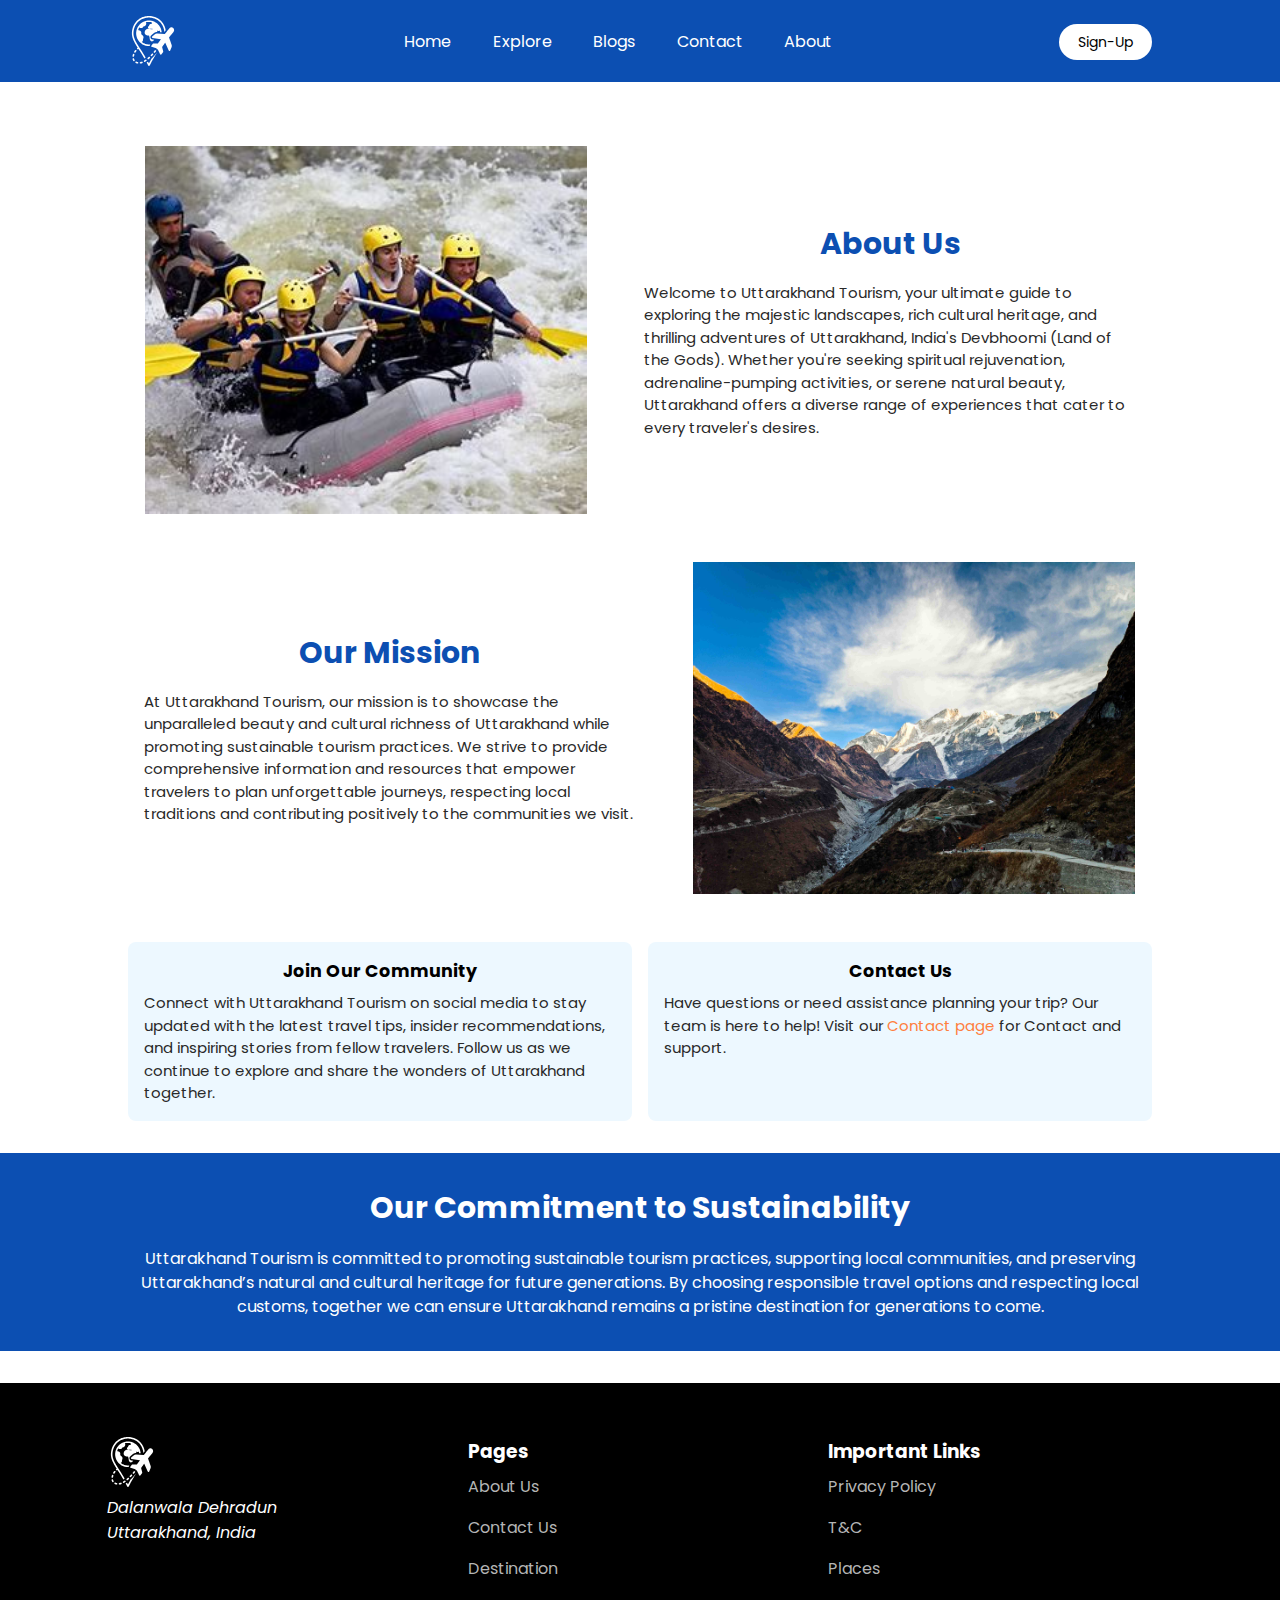
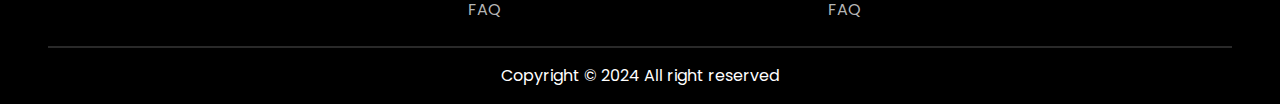
==== about.html @ 544b902e "fix small bugs" ====
<!DOCTYPE html>
<html lang="en">

<head>
  <meta charset="UTF-8">
  <meta name="viewport" content="width=device-width, initial-scale=1.0">
  <meta name="description" content="Explore Uttarakhand With Us">
  <meta name="keywords" content="Tourism,Uttarakhand,Nature,web-appication">
  <!-- open graph data -->
  <meta property="og:site_name" content="Uttarakhand Tourism">
  <meta property="og:title" content="Explore Uttarakhand With Us">
  <meta property="og:url" content="url">
  <meta property="og:image" content="Image Url">
  <title>Blog</title>

  <!-- link goggle font -->
  <link rel="preconnect" href="https://fonts.googleapis.com">
  <link rel="preconnect" href="https://fonts.gstatic.com" crossorigin>
  <link
    href="https://fonts.googleapis.com/css2?family=Dancing+Script:wght@400..700&family=Poppins:ital,wght@0,400;0,500;0,600;0,700;1,400;1,700&family=Roboto:ital,wght@0,400;0,500;0,700;1,400&display=swap"
    rel="stylesheet">
  <link rel="stylesheet" href="https://cdnjs.cloudflare.com/ajax/libs/font-awesome/6.5.2/css/all.min.css"
    integrity="sha512-SnH5WK+bZxgPHs44uWIX+LLJAJ9/2PkPKZ5QiAj6Ta86w+fsb2TkcmfRyVX3pBnMFcV7oQPJkl9QevSCWr3W6A=="
    crossorigin="anonymous" referrerpolicy="no-referrer" />

  <link rel="stylesheet" href="./stylesheets/blogstyle.css">
  <!-- font-awesome cdn  -->

</head>

<body>
  <section class="header-section">
    <div class="menuopen-btn" id="menu-open-btn">
      <span>
        <i class="fa-solid fa-bars fa-2xl"></i>
      </span>
    </div>
    <header id="header">
      <div class="close-btn" id="menu-close-btn">
        <span>
          <i class="fa-solid fa-xmark fa-2xl" style="color: #ffffff;"></i>
        </span>
      </div>


      <a href="./index.html" class="logo">
        <img src="./Assests/logo.svg" alt="logo">
      </a>

      <nav class="navigation">
        <ul>
          <li><a href="./index.html">Home</a> </li>
          <li class="district-container">
            <a>Explore</a>
            <div class="districts">
              <ul id="district-list">
              </ul>
            </div>
          </li>
          <li><a href="./blogs.html">Blogs</a> </li>
          <li><a href="./contact-us.html">Contact</a> </li>
          <li><a href="./about.html">About</a> </li>
        </ul>
      </nav>
      <div class="btn">
        <a href="./signin.html" class="btn-style">Sign-Up</a>
      </div>
    </header>

  </section>
  <main class="main-container">
    <div class="about-section sc-xl">
      <div class="about">
        <div class="left">
          <img src="./Assests/adventure.jpg" alt="blog image">
        </div>
        <div class="right">
          <h2 class="sub-heading">About Us</h2>
          <p>Welcome to Uttarakhand Tourism, your ultimate guide to exploring the majestic landscapes, rich
            cultural heritage, and thrilling adventures of Uttarakhand, India's Devbhoomi (Land of the
            Gods).
            Whether you're seeking spiritual rejuvenation, adrenaline-pumping activities, or serene natural
            beauty, Uttarakhand offers a diverse range of experiences that cater to every traveler's
            desires.
          </p>
        </div>
      </div>

      <div class="mission">
        <div class="right">
          <h2 class="sub-heading">Our Mission</h2>
          <p>At Uttarakhand Tourism, our mission is to showcase the unparalleled beauty and cultural
            richness
            of Uttarakhand while promoting sustainable tourism practices. We strive to provide
            comprehensive
            information and resources that empower travelers to plan unforgettable journeys, respecting
            local traditions and contributing positively to the communities we visit.</p>
        </div>
        <div class="left">
          <img src="./Assests/login.jpg" alt="blog image">
        </div>
      </div>

      <div class="cards">
        <div class="card">
          <h3>Join Our Community</h3>
          <p>Connect with Uttarakhand Tourism on social media to stay updated with the latest travel tips,
            insider recommendations, and inspiring stories from fellow travelers. Follow us as we continue
            to explore and share the wonders of Uttarakhand together.</p>
        </div>
        <div class="card">
          <h3>Contact Us</h3>
          <p>Have questions or need assistance planning your trip? Our team is here to help! Visit our <a
              href="./contact-us.html">Contact
              page</a> for Contact and support.
          </p>
        </div>
      </div>
    </div>
  </main>
  <div class="environment">
    <div class="env sc-xl">
      <h2 class="sub-heading">Our Commitment to Sustainability</h2>
      <p>
        Uttarakhand Tourism is committed to promoting sustainable tourism practices, supporting local
        communities, and preserving Uttarakhand’s natural and cultural heritage for future generations.
        By choosing responsible travel options and respecting local customs, together we can ensure
        Uttarakhand remains a pristine destination for generations to come.
      </p>
    </div>
  </div>
  <section class="footer-section container">
    <div class="footer-container">
      <div class="footer">
        <div class="logobox">
          <div>
            <img src="./Assests/logo.svg" alt="logo">
          </div>
          <address>
            Dalanwala Dehradun<br>
            Uttarakhand, India
          </address>
          <div class="icons">
            <a href="#" aria-label="facebook-link">
              <i class="fa-brands fa-facebook fa-xl" style="color: #ffffff"></i>
            </a>
            <a href="#" aria-label="twitter-link">
              <i class="fa-brands fa-twitter fa-xl" style="color: #ffffff"></i>
            </a>
            <a href="mailto:abc@gmail.com" aria-label="mail-link">
              <i class="fa-solid fa-envelope fa-xl" style="color: #ffffff"></i>
            </a>
            <a href="#" aria-label="instagram-link">
              <i class="fa-brands fa-instagram fa-xl" style="color: #ffffff"></i>
            </a>
          </div>
        </div>

        <div class="pages">
          <h3>Pages</h3>
          <ul>
            <li><a href="./about.html">About Us</a></li>
            <li><a href="./contact-us.html">Contact Us</a></li>
            <li><a href="./destinations.html">Destination</a></li>
            <li><a href="#">FAQ</a></li>
          </ul>
        </div>
        <div class="important">
          <h3>Important Links</h3>
          <ul>
            <li><a href="#">Privacy Policy</a></li>
            <li><a href="#">T&C</a></li>
            <li><a href="#">Places</a></li>
            <li><a href="#">FAQ</a></li>
          </ul>
        </div>
      </div>

      <div class="copyright-section">
        <p>Copyright &copy; 2024 All right reserved</p>
      </div>
    </div>
  </section>
  <script src="./scripts/global.js"></script>
</body>

</html>
---- stylesheets/blogstyle.css ----
@import url("./reset.css");
@import url("./header.css");
@import url('./footer.css');

@supports selector(::-webkit-file-upload-button) {
  #image::-webkit-file-upload-button {
    appearance: none;
    border: 1px solid var(--gray);
    border-radius: 2rem;
    background-color: var(--white);
  }
}

.blog-section {
  @media (max-width: 768px) {
    margin-top: 2rem;
  }


  &>.user-info {
    &>.userimg {
      width: 50px;
      aspect-ratio: 1;
      border-radius: 50%;
      float: left;
      margin-right: 1rem;

      &>img {
        border-radius: inherit;
        width: 100%;
        height: 100%;
      }
    }

    &>div>p {
      font-size: 14px;
    }
  }

  &>h1 {
    margin-block: 2rem;
  }

  &>.blog-image {
    &>img {
      aspect-ratio: 3/2;

      @media (min-width: 500px) {
        aspect-ratio: 5/2;
      }
    }
  }

  &>.blog-content {
    &>p {
      margin-block: 2rem;
      line-height: 2;
      text-align: justify;
    }
  }

  &>.more-blog-section {

    margin-block: 2rem;

    &>h2 {
      margin-block-end: 2rem;
    }

    &>.more-blog {
      display: grid;
      justify-content: center;
      gap: 2rem;
      grid-template-columns: repeat(auto-fill, minmax(250px, 300px));

      @media (min-width: 1024px) {
        grid-template-columns: repeat(3, 1fr);
      }

      &>.blog-card {
        display: flex;
        flex-direction: column;
        gap: 1rem;
        box-shadow: 0px 0px 1px 0px var(--gray);

        &>.top {
          flex: none;
          height: 50%;

          &>img {
            height: 100%;
          }
        }

        &>.bottom {
          overflow: hidden;
          padding: 0.5rem;

          &>p {
            font-size: 14px;
            color: var(--darkgray);
          }

          &>h3 {
            margin-bottom: 1rem;
          }
        }
      }
    }
  }
}

/* contact-us page styling */

.contact-section {
  @media (max-width:768px) {
    margin-block-start: 1rem;
  }

  &>h1 {
    text-align: center;
    margin-block-end: 1rem;
  }

  &>p {
    text-align: center;
    text-wrap: balance;
  }

  .social-media-card {
    margin-block: 2rem;
    display: grid;
    gap: 2rem;
    justify-content: center;
    grid-template-columns: minmax(250px, 300px);
    grid-template-rows: repeat(3, 1fr);

    @media (min-width: 740px) {
      grid-template-columns: repeat(3, minmax(220px, 300px));
      grid-template-rows: 1fr;
    }

    @media (min-width: 1024px) {
      width: 80%;
      margin-inline: auto;
    }

    &>.card {
      display: flex;
      flex-direction: column;
      padding: 1rem;
      border-radius: 1.5rem;
      gap: 0.4rem;
      font-size: 15px;
      background-color: var(--bg1);

      & .social-media-icon {
        display: flex;
        gap: 1.5rem;
      }
    }
  }

  &>.contact-form {
    padding: 1rem 0.5rem;
    border: 1px solid var(--lightGray);
    border-radius: 1rem;
    margin-block-end: 1rem;

    @media (min-width: 450px) {
      padding: 2% 5%;
    }

    @media (min-width: 1024px) {
      width: 80%;
      margin-inline: auto;
    }

    &>h2 {
      margin-block: 1rem;
    }


  }
}

/* blogs page style */

.blogs-section {
  margin-top: 1rem;

  &>h1 {
    text-wrap: balance;
    color: var(--textColor);
    margin-bottom: 2rem;
  }

  &>.blog-banner {
    display: flex;
    flex-direction: column;

    @media (min-width:600px) {
      flex-direction: row;

      &>* {
        flex: 1 1;
      }
    }

    &>.left {
      &>img {
        width: 100%;
        height: 100%;
      }
    }

    &>.right {
      align-self: center;

      &>h2 {
        font-size: 20px;
      }

      @media (min-width:600px) {
        padding: 1rem 1.5rem;
      }

      &>.user-info {
        margin-block: 1rem;
        display: flex;
        align-items: center;
        gap: 1rem;
        font-size: 14px;

        &>.picture {
          border-radius: 50%;

          &>img {
            aspect-ratio: 1;
            border-radius: 50%;
          }
        }

      }
    }

  }
}

.featured-blog,
.trending-blog {

  &>div:first-child {
    display: flex;
    justify-content: space-between;
    align-items: center;
    margin-bottom: 1rem;

    &>button {
      margin: 0;

      @media (max-width:500px) {
        display: none;
      }

      ;
    }
  }

  &>p {
    margin-bottom: 1rem;
  }

  &>.blog-container {
    display: flex;
    overflow-x: scroll;
    gap: 1.5rem;

    &>* {
      width: 250px;
      flex-shrink: 0;
    }

    &>.blog-card {
      display: flex;
      flex-direction: column;
      gap: .5rem;

      &>.top {
        height: 50%;

        &>img {
          width: 100%;
          height: 100%;
        }
      }

      &>.bottom {
        height: 50%;
        font-size: 14px;
        display: flex;
        flex-direction: column;
        gap: .4rem;

        &>a {
          color: var(--orange);
          margin-block: .4rem;

          &:hover {
            color: var(--blue);
          }
        }
      }
    }
  }
}

/* about-us page */

.about-section {
  margin-top: 2rem;

  &>.about,
  .mission {
    font-size: 15px;
    line-height: 1.5;
    display: flex;
    flex-direction: column;
    gap: .5rem;
    padding: 2rem 1.5rem .5rem;

    @media (min-width:650px) {
      flex-direction: row;
      padding: 2rem 1.5rem 1rem;

      &>* {
        flex: 1 1;
      }


    }

    &>.left {
      &>img {
        margin-inline: auto;
        width: 90%;
        height: 100%;
      }
    }


    &>.right {
      align-self: center;

      &>h2 {
        text-align: center;
      }

      @media (min-width:600px) {
        padding: 1rem 1.5rem;
      }
    }

  }

  &>.cards {
    display: flex;
    flex-direction: column;

    @media (min-width:600px) {
      flex-direction: row;
    }

    gap: 1rem;
    padding: 2rem;
    font-size: 15px;
    line-height: 1.5;

    &>* {
      flex: 1 1;
    }

    &>.card {
      &>h3 {
        text-align: center;
        margin-bottom: .5rem;
      }

      & a {
        color: var(--orange);
      }
    }
  }
}


.environment {
  background-color: var(--blue);
  margin-bottom: 2rem;

  .env {
    max-width: 1500px;
    margin-inline: auto;
    padding: 1rem;
    text-align: center;
    color: var(--white);

    @media (min-width:1200px) {
      padding: 2rem;
    }

    &>h2 {
      color: var(--white);
    }

    &>p {
      color: var(--white);
    }

  }
}

.blog-form-section {
  max-width: 1000px;
  width: 90%;
  height: 90vh;
  margin: auto;
  background-color: var(--bg1);
  border-radius: .5rem;
  border: 1px solid var(--gray);
  padding: 1rem;

  @media (min-width:1200px) {
    padding: 2rem;
  }

  &::backdrop {
    background-color: rgba(0, 0, 0, 0.743);
  }

  &>.close-btn {
    display: flex;
    justify-content: end;
    margin-bottom: 1rem;
  }

  &>.info {

    &>h3 {
      text-align: center;
      margin-bottom: 1rem;
    }

    &>.blog-upload-form {
      @media (min-width:1024px) {
        width: 80%;
        margin-inline: auto;
      }
    }
  }

}
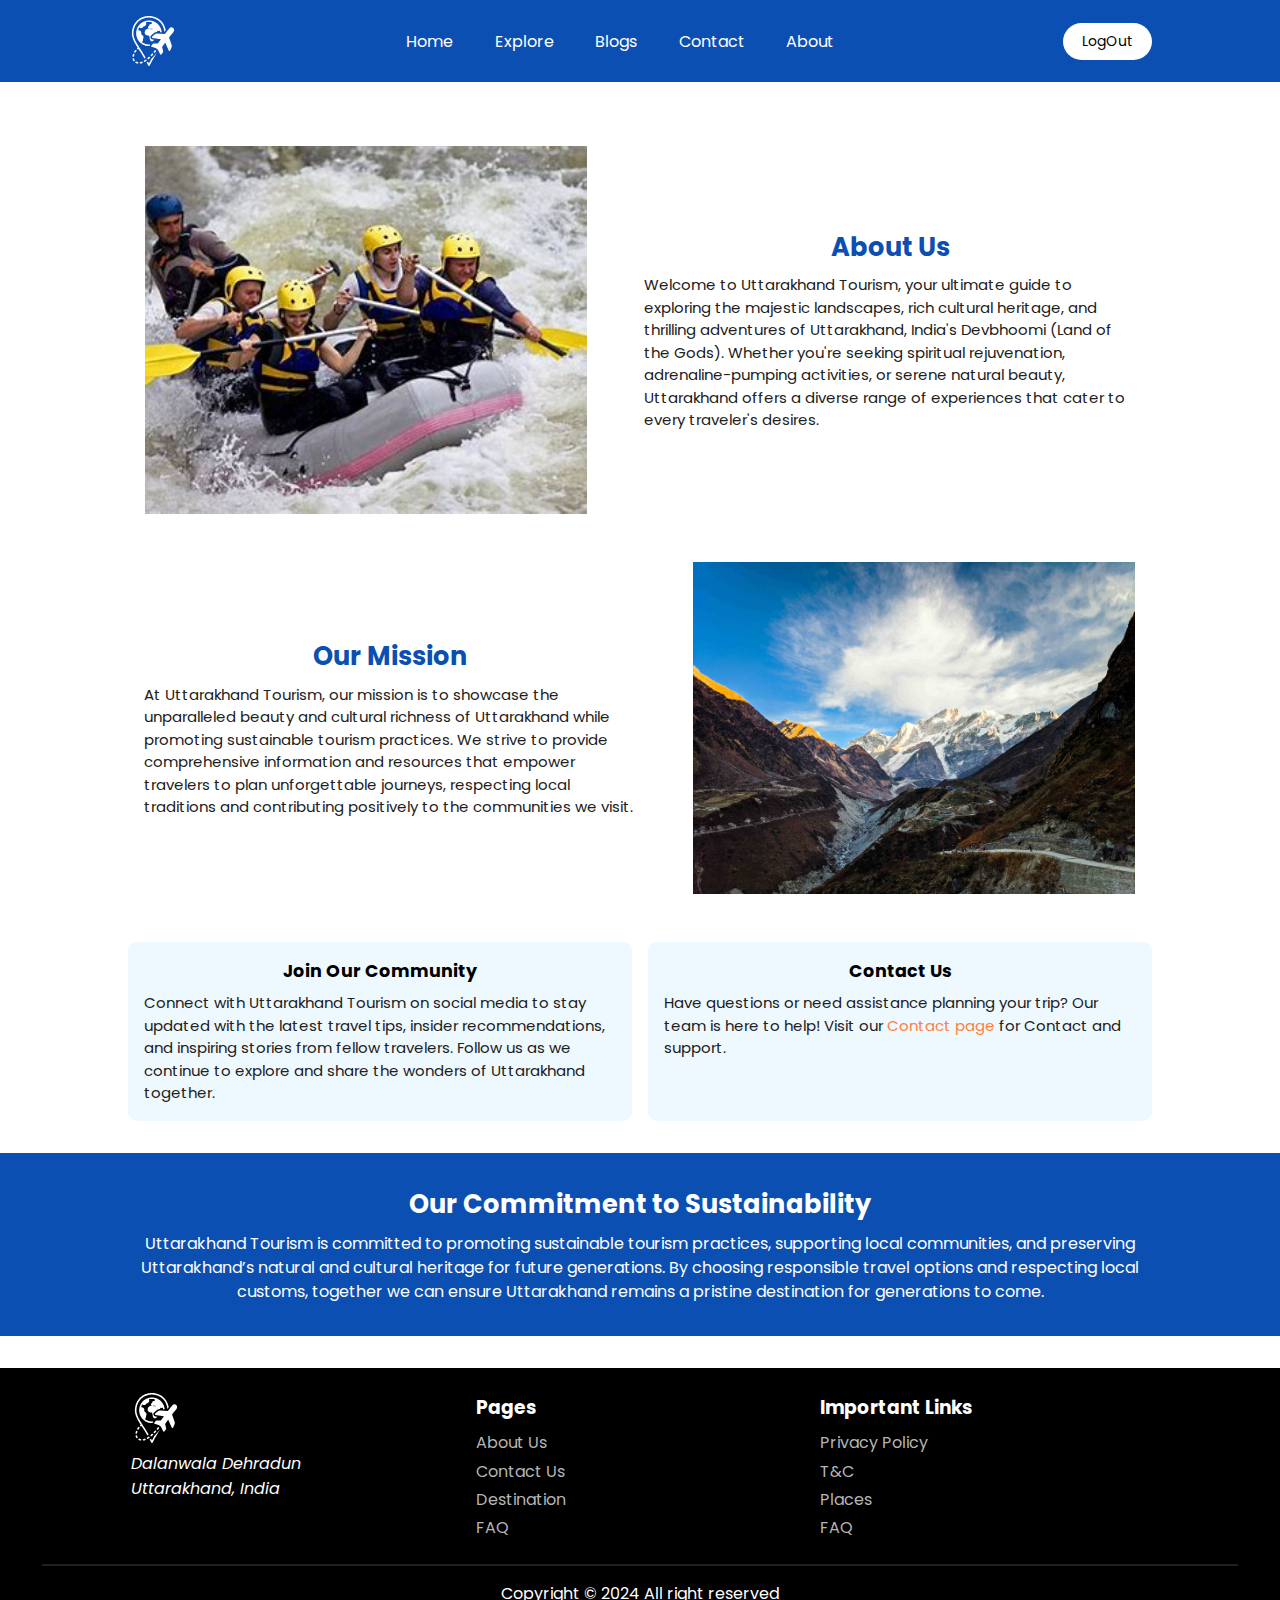
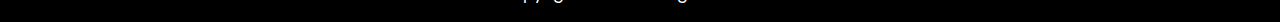
==== commit 401bed17: "Implement Logout" ====
--- a/about.html
+++ b/about.html
@@ -62,8 +62,8 @@
           <li><a href="./about.html">About</a> </li>
         </ul>
       </nav>
-      <div class="btn">
-        <a href="./signin.html" class="btn-style">Sign-Up</a>
+      <div id="login-logout" class="btn">
+        <!-- login logout btn -->
       </div>
     </header>
 
--- a/stylesheets/blogstyle.css
+++ b/stylesheets/blogstyle.css
@@ -15,7 +15,6 @@
   @media (max-width: 768px) {
     margin-top: 2rem;
   }
-
 
   &>.user-info {
     &>.userimg {
@@ -274,7 +273,7 @@
   &>.blog-container {
     display: flex;
     overflow-x: scroll;
-    gap: 1.5rem;
+    gap: var(--gap-1);
 
     &>* {
       width: 250px;
@@ -287,7 +286,7 @@
       gap: .5rem;
 
       &>.top {
-        height: 50%;
+        aspect-ratio: 3/2;
 
         &>img {
           width: 100%;
@@ -296,11 +295,11 @@
       }
 
       &>.bottom {
-        height: 50%;
+        flex-shrink: 1;
+        height: auto;
         font-size: 14px;
         display: flex;
         flex-direction: column;
-        gap: .4rem;
 
         &>a {
           color: var(--orange);
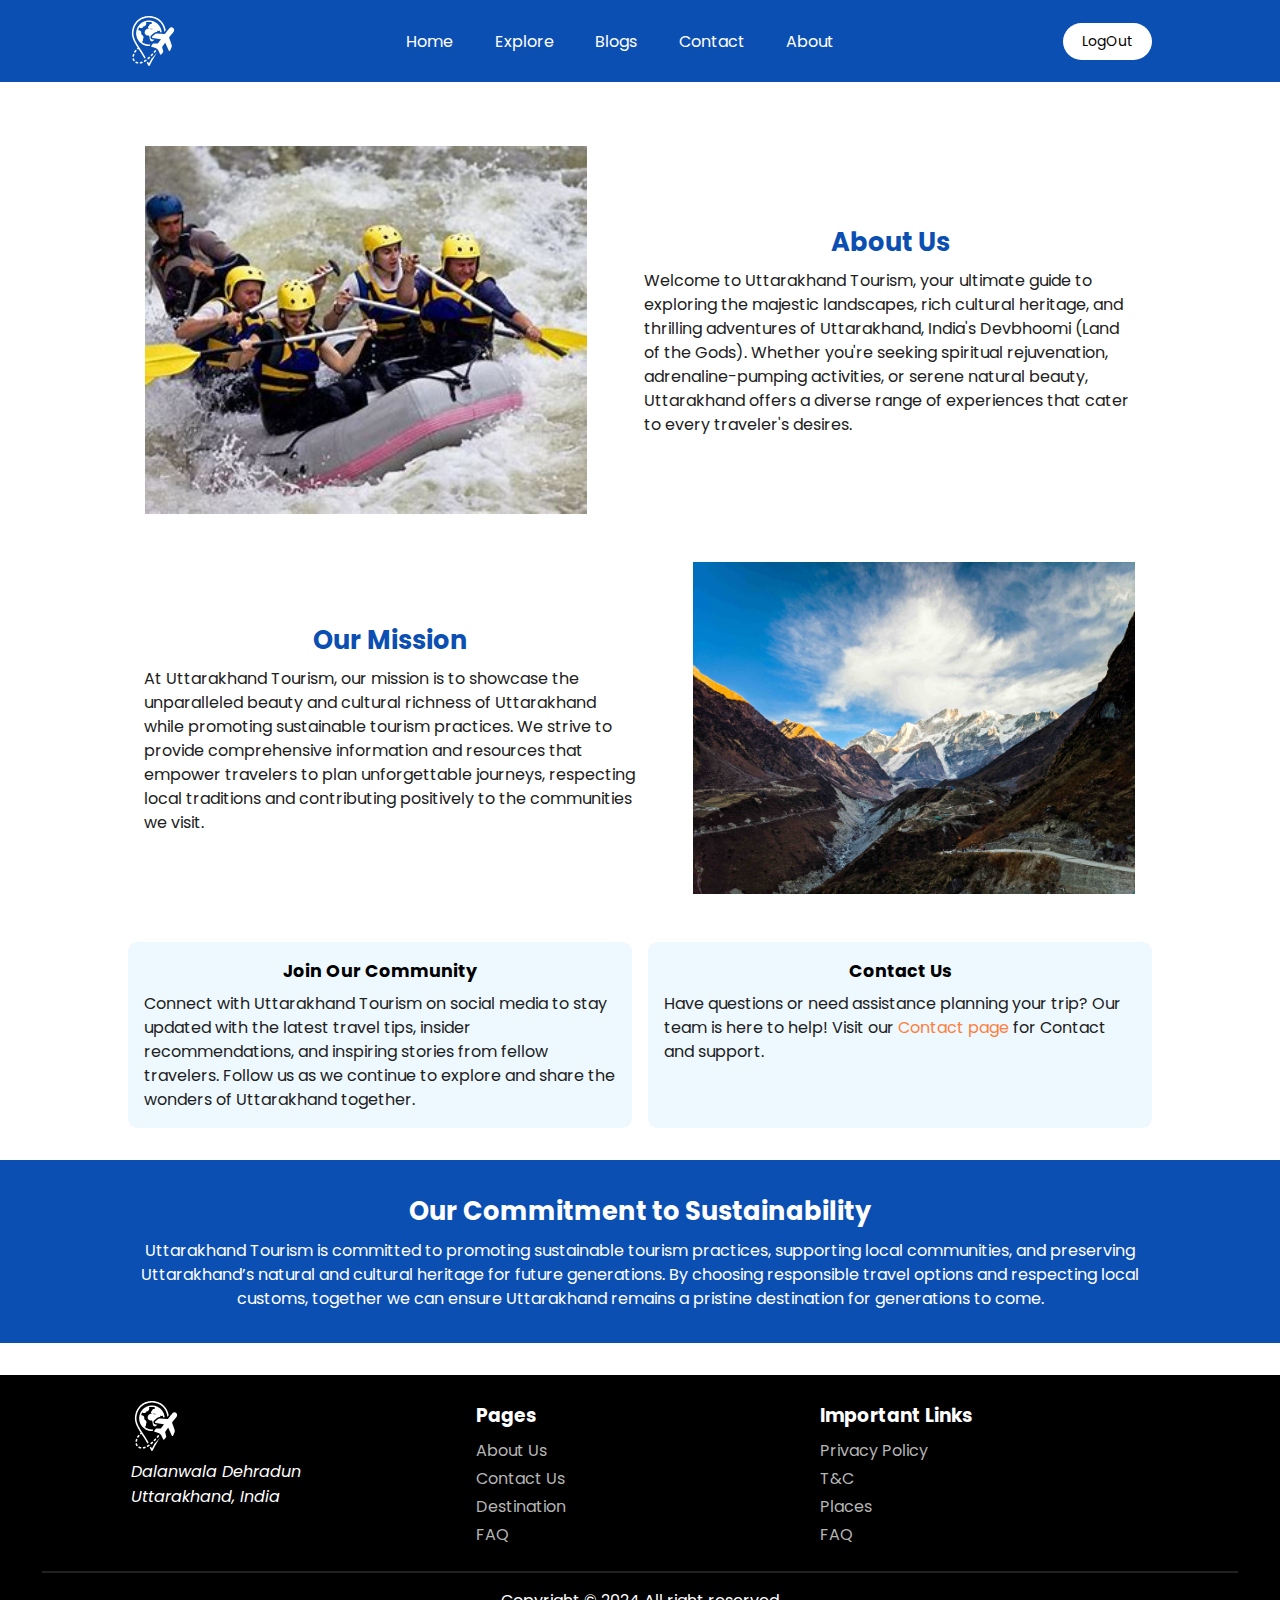
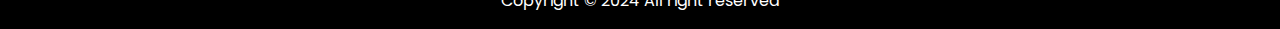
==== commit 79e0cea6: "fix bugs" ====
--- a/about.html
+++ b/about.html
@@ -32,13 +32,13 @@
   <section class="header-section">
     <div class="menuopen-btn" id="menu-open-btn">
       <span>
-        <i class="fa-solid fa-bars fa-2xl"></i>
+        <i class="fa-solid fa-bars fa-xl"></i>
       </span>
     </div>
     <header id="header">
       <div class="close-btn" id="menu-close-btn">
         <span>
-          <i class="fa-solid fa-xmark fa-2xl" style="color: #ffffff;"></i>
+          <i class="fa-solid fa-xmark fa-xl" style="color: #ffffff;"></i>
         </span>
       </div>
 
@@ -181,6 +181,7 @@
       </div>
     </div>
   </section>
+  <script src="./scripts/logout.js"></script>
   <script src="./scripts/global.js"></script>
 </body>
 
--- a/stylesheets/blogstyle.css
+++ b/stylesheets/blogstyle.css
@@ -16,7 +16,7 @@
     margin-top: 2rem;
   }
 
-  &>.user-info {
+  & .user-info {
     &>.userimg {
       width: 50px;
       aspect-ratio: 1;
@@ -36,11 +36,11 @@
     }
   }
 
-  &>h1 {
-    margin-block: 2rem;
-  }
-
-  &>.blog-image {
+  & h1 {
+    margin-block: 1rem;
+  }
+
+  & .blog-image {
     &>img {
       aspect-ratio: 3/2;
 
@@ -51,9 +51,9 @@
   }
 
   &>.blog-content {
-    &>p {
-      margin-block: 2rem;
-      line-height: 2;
+    &>pre {
+      margin-block: 1rem;
+      line-height: 1.8;
       text-align: justify;
     }
   }
@@ -63,45 +63,54 @@
     margin-block: 2rem;
 
     &>h2 {
-      margin-block-end: 2rem;
+      margin-block-end: 1rem;
     }
 
     &>.more-blog {
-      display: grid;
+      display: flex;
       justify-content: center;
-      gap: 2rem;
-      grid-template-columns: repeat(auto-fill, minmax(250px, 300px));
-
-      @media (min-width: 1024px) {
-        grid-template-columns: repeat(3, 1fr);
-      }
+      gap: var(--gap-1);
+      flex-wrap: wrap;
 
       &>.blog-card {
+        max-width: 250px;
         display: flex;
+        flex-shrink: 0;
         flex-direction: column;
-        gap: 1rem;
         box-shadow: 0px 0px 1px 0px var(--gray);
 
         &>.top {
+          height: 50%;
           flex: none;
-          height: 50%;
 
           &>img {
             height: 100%;
+            width: 100%;
           }
         }
 
         &>.bottom {
+          height: 50%;
+          padding: 0.5rem 0.8rem;
           overflow: hidden;
-          padding: 0.5rem;
+          display: flex;
+          flex-direction: column;
+          gap: .2rem;
+
+          &>h3 {
+            overflow: hidden;
+            text-overflow: ellipsis;
+            text-wrap: nowrap;
+            font-size: 16px;
+          }
 
           &>p {
             font-size: 14px;
             color: var(--darkgray);
           }
 
-          &>h3 {
-            margin-bottom: 1rem;
+          &>p:first-child {
+            font-size: 13px;
           }
         }
       }
@@ -110,7 +119,6 @@
 }
 
 /* contact-us page styling */
-
 .contact-section {
   @media (max-width:768px) {
     margin-block-start: 1rem;
@@ -190,13 +198,13 @@
 
   &>h1 {
     text-wrap: balance;
-    color: var(--textColor);
-    margin-bottom: 2rem;
+    margin-bottom: 1rem;
   }
 
   &>.blog-banner {
     display: flex;
     flex-direction: column;
+    gap: var(--gap);
 
     @media (min-width:600px) {
       flex-direction: row;
@@ -297,13 +305,22 @@
       &>.bottom {
         flex-shrink: 1;
         height: auto;
-        font-size: 14px;
+        font-size: 14px !important;
+        padding-inline: 0.5rem;
         display: flex;
         flex-direction: column;
+
+        &>h3 {
+          text-wrap: nowrap;
+          overflow-x: hidden;
+          text-overflow: ellipsis;
+        }
+
 
         &>a {
           color: var(--orange);
           margin-block: .4rem;
+          font-size: 16px;
 
           &:hover {
             color: var(--blue);
@@ -458,4 +475,10 @@
     }
   }
 
+  & .text-editor {
+    background-color: var(--white);
+    border-top: 2px solid var(--lightGray) !important;
+    border-radius: var(--br);
+  }
+
 }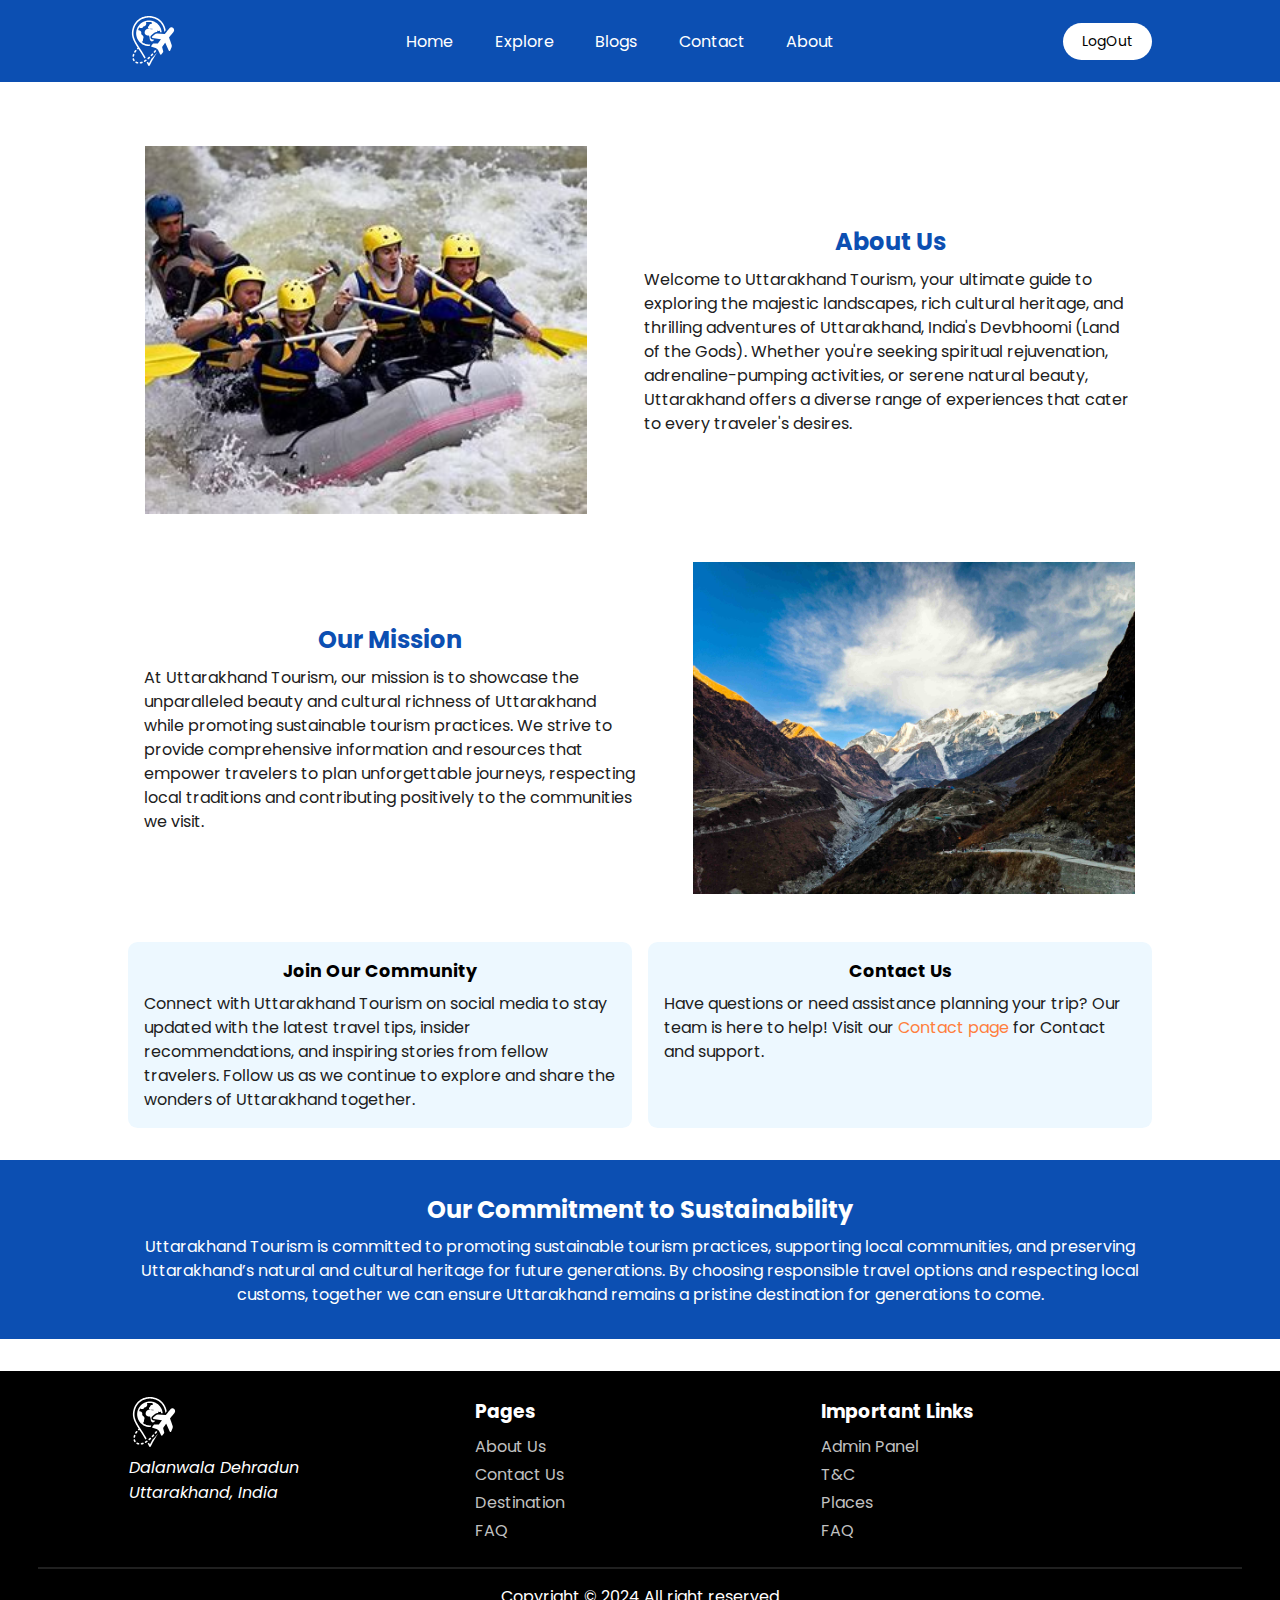
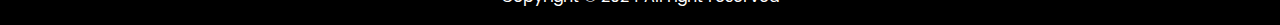
==== commit 1c6e6769: "implement like dislike functionality" ====
--- a/about.html
+++ b/about.html
@@ -129,57 +129,8 @@
       </p>
     </div>
   </div>
-  <section class="footer-section container">
-    <div class="footer-container">
-      <div class="footer">
-        <div class="logobox">
-          <div>
-            <img src="./Assests/logo.svg" alt="logo">
-          </div>
-          <address>
-            Dalanwala Dehradun<br>
-            Uttarakhand, India
-          </address>
-          <div class="icons">
-            <a href="#" aria-label="facebook-link">
-              <i class="fa-brands fa-facebook fa-xl" style="color: #ffffff"></i>
-            </a>
-            <a href="#" aria-label="twitter-link">
-              <i class="fa-brands fa-twitter fa-xl" style="color: #ffffff"></i>
-            </a>
-            <a href="mailto:abc@gmail.com" aria-label="mail-link">
-              <i class="fa-solid fa-envelope fa-xl" style="color: #ffffff"></i>
-            </a>
-            <a href="#" aria-label="instagram-link">
-              <i class="fa-brands fa-instagram fa-xl" style="color: #ffffff"></i>
-            </a>
-          </div>
-        </div>
-
-        <div class="pages">
-          <h3>Pages</h3>
-          <ul>
-            <li><a href="./about.html">About Us</a></li>
-            <li><a href="./contact-us.html">Contact Us</a></li>
-            <li><a href="./destinations.html">Destination</a></li>
-            <li><a href="#">FAQ</a></li>
-          </ul>
-        </div>
-        <div class="important">
-          <h3>Important Links</h3>
-          <ul>
-            <li><a href="#">Privacy Policy</a></li>
-            <li><a href="#">T&C</a></li>
-            <li><a href="#">Places</a></li>
-            <li><a href="#">FAQ</a></li>
-          </ul>
-        </div>
-      </div>
-
-      <div class="copyright-section">
-        <p>Copyright &copy; 2024 All right reserved</p>
-      </div>
-    </div>
+  <section class="footer-section container" id="footerContainer">
+    <!-- footer section -->
   </section>
   <script src="./scripts/logout.js"></script>
   <script src="./scripts/global.js"></script>
--- a/stylesheets/blogstyle.css
+++ b/stylesheets/blogstyle.css
@@ -42,10 +42,41 @@
 
   & .blog-image {
     &>img {
+      width: 100%;
       aspect-ratio: 3/2;
+      object-fit: cover;
 
       @media (min-width: 500px) {
         aspect-ratio: 5/2;
+      }
+    }
+  }
+
+  & .like-dislike {
+    display: flex;
+    align-items: center;
+    justify-content: center;
+    gap: var(--gap-1);
+
+    &>div {
+      display: flex;
+      align-items: center;
+      flex-direction: column-reverse;
+      gap: var(--gap);
+
+      & span {
+        font-weight: bold;
+      }
+
+      & i {
+        border-radius: 50%;
+        background-color: var(--bg1);
+        padding: .8rem;
+        cursor: pointer;
+
+        &:hover {
+          background-color: var(--lightGray);
+        }
       }
     }
   }
@@ -197,7 +228,6 @@
   margin-top: 1rem;
 
   &>h1 {
-    text-wrap: balance;
     margin-bottom: 1rem;
   }
 
@@ -259,18 +289,14 @@
 
   &>div:first-child {
     display: flex;
+    flex-wrap: wrap;
+    gap: 1rem;
     justify-content: space-between;
     align-items: center;
     margin-bottom: 1rem;
 
     &>button {
       margin: 0;
-
-      @media (max-width:500px) {
-        display: none;
-      }
-
-      ;
     }
   }
 
@@ -294,9 +320,9 @@
       gap: .5rem;
 
       &>.top {
-        aspect-ratio: 3/2;
 
         &>img {
+          aspect-ratio: 3/2;
           width: 100%;
           height: 100%;
         }
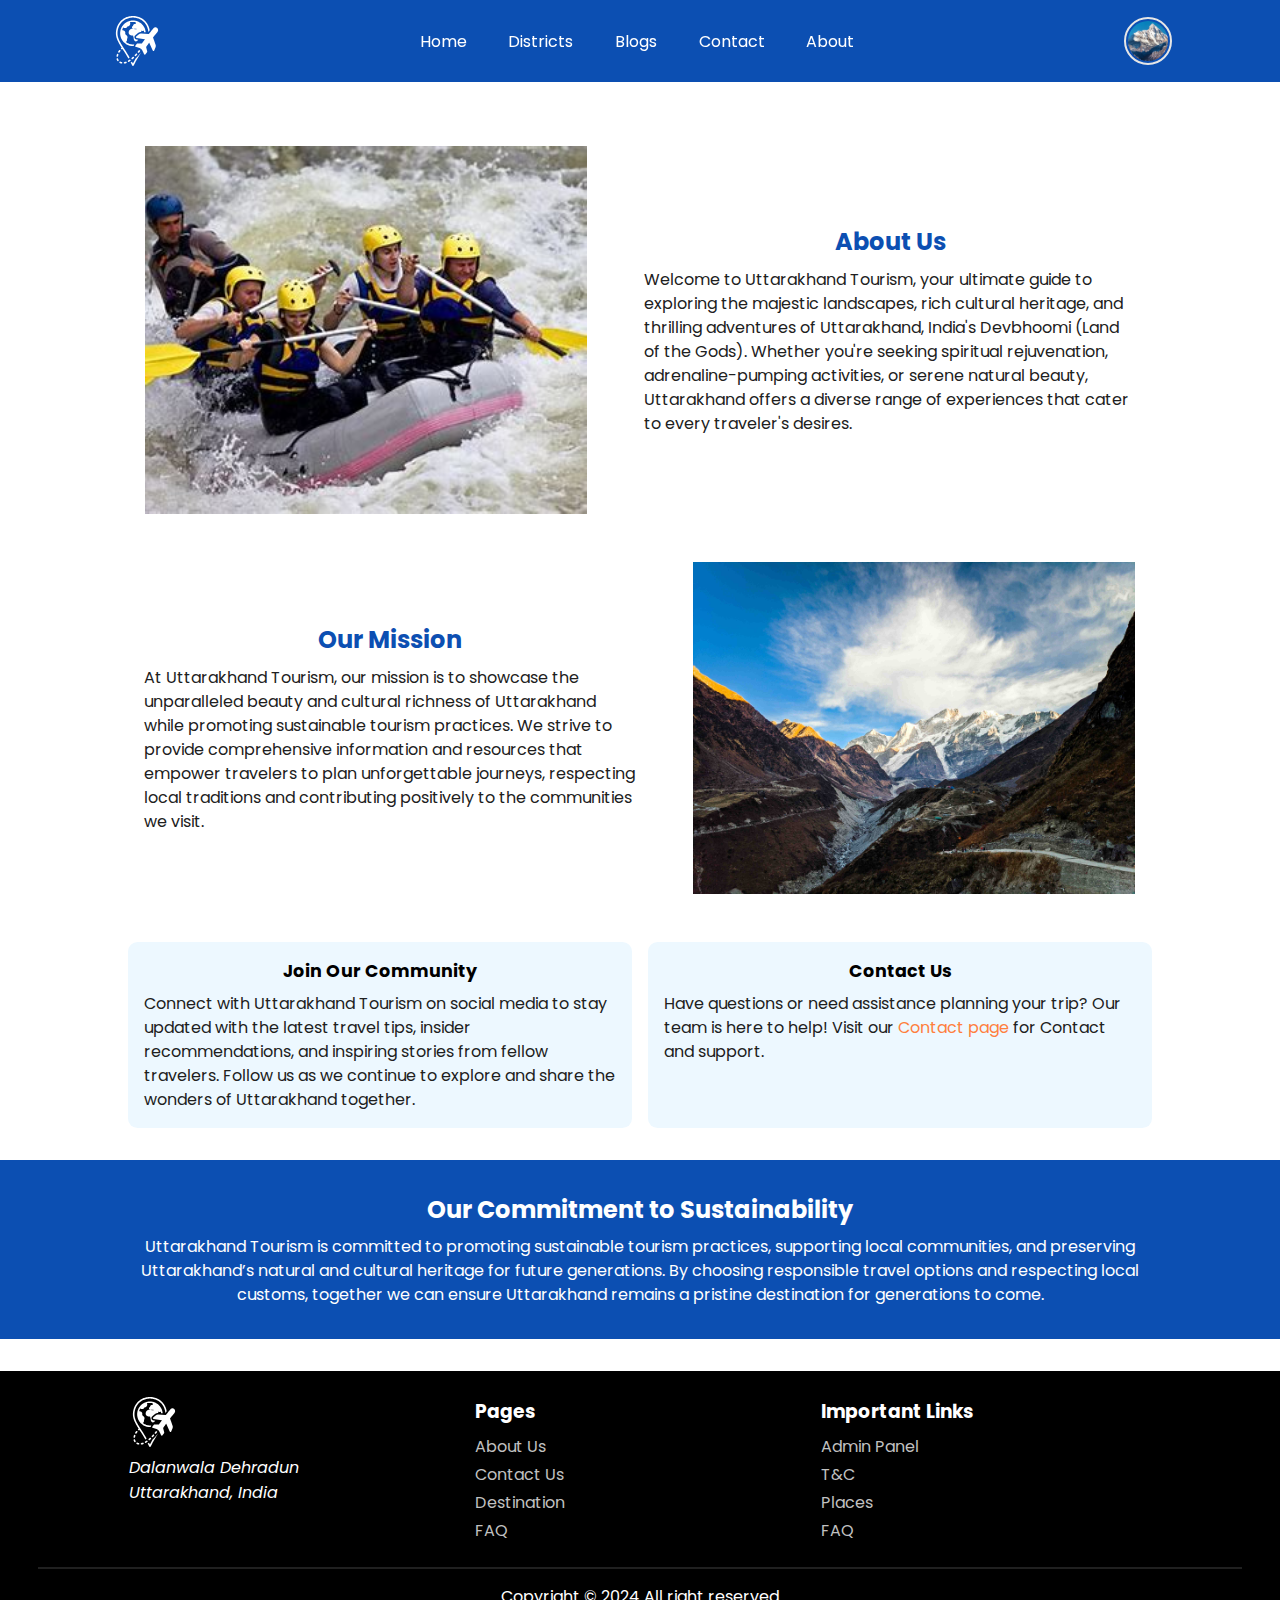
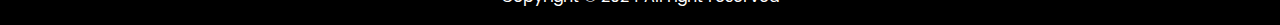
==== commit c2b9017c: "implementing user profile section" ====
--- a/about.html
+++ b/about.html
@@ -29,44 +29,51 @@
 </head>
 
 <body>
-  <section class="header-section">
-    <div class="menuopen-btn" id="menu-open-btn">
-      <span>
-        <i class="fa-solid fa-bars fa-xl"></i>
-      </span>
-    </div>
-    <header id="header">
-      <div class="close-btn" id="menu-close-btn">
+  <section class="headerbar">
+    <div class="header-section sc-xl">
+      <div class="menuopen-btn" id="menu-open-btn">
         <span>
-          <i class="fa-solid fa-xmark fa-xl" style="color: #ffffff;"></i>
+          <i class="fa-solid fa-bars fa-xl"></i>
         </span>
       </div>
+      <header id="header">
+        <div class="close-btn" id="menu-close-btn">
+          <span>
+            <i class="fa-solid fa-xmark fa-xl" style="color: #ffffff;"></i>
+          </span>
+        </div>
 
+        <a href="./index.html" class="logo">
+          <img src="./Assests/logo.svg" alt="logo">
+        </a>
+        <nav class="navigation">
+          <ul>
+            <li><a href="./index.html">Home</a> </li>
+            <li class="district-container"><a>Districts</a>
+              <div class="districts">
+                <ul id="district-list">
+                </ul>
+              </div>
+            </li>
+            <li><a href="./blogs.html">Blogs</a> </li>
+            <li><a href="./contact-us.html">Contact</a> </li>
+            <li><a href="./about.html">About</a> </li>
+          </ul>
+        </nav>
+      </header>
 
-      <a href="./index.html" class="logo">
-        <img src="./Assests/logo.svg" alt="logo">
-      </a>
-
-      <nav class="navigation">
-        <ul>
-          <li><a href="./index.html">Home</a> </li>
-          <li class="district-container">
-            <a>Explore</a>
-            <div class="districts">
-              <ul id="district-list">
-              </ul>
-            </div>
-          </li>
-          <li><a href="./blogs.html">Blogs</a> </li>
-          <li><a href="./contact-us.html">Contact</a> </li>
-          <li><a href="./about.html">About</a> </li>
-        </ul>
-      </nav>
-      <div id="login-logout" class="btn">
-        <!-- login logout btn -->
+      <div class="profile-section">
+        <div class="profile-image">
+          <img src="./Assests/Feature_0.jpg" alt="profileImage">
+        </div>
+        <div class="links hide">
+          <a href="./profile.html">Profile</a>
+          <div id="login-logout" class="btn">
+            <!-- login logout btn -->
+          </div>
+        </div>
       </div>
-    </header>
-
+    </div>
   </section>
   <main class="main-container">
     <div class="about-section sc-xl">
--- a/stylesheets/blogstyle.css
+++ b/stylesheets/blogstyle.css
@@ -255,7 +255,7 @@
       align-self: center;
 
       &>h2 {
-        font-size: 20px;
+        font-size: 18px;
       }
 
       @media (min-width:600px) {
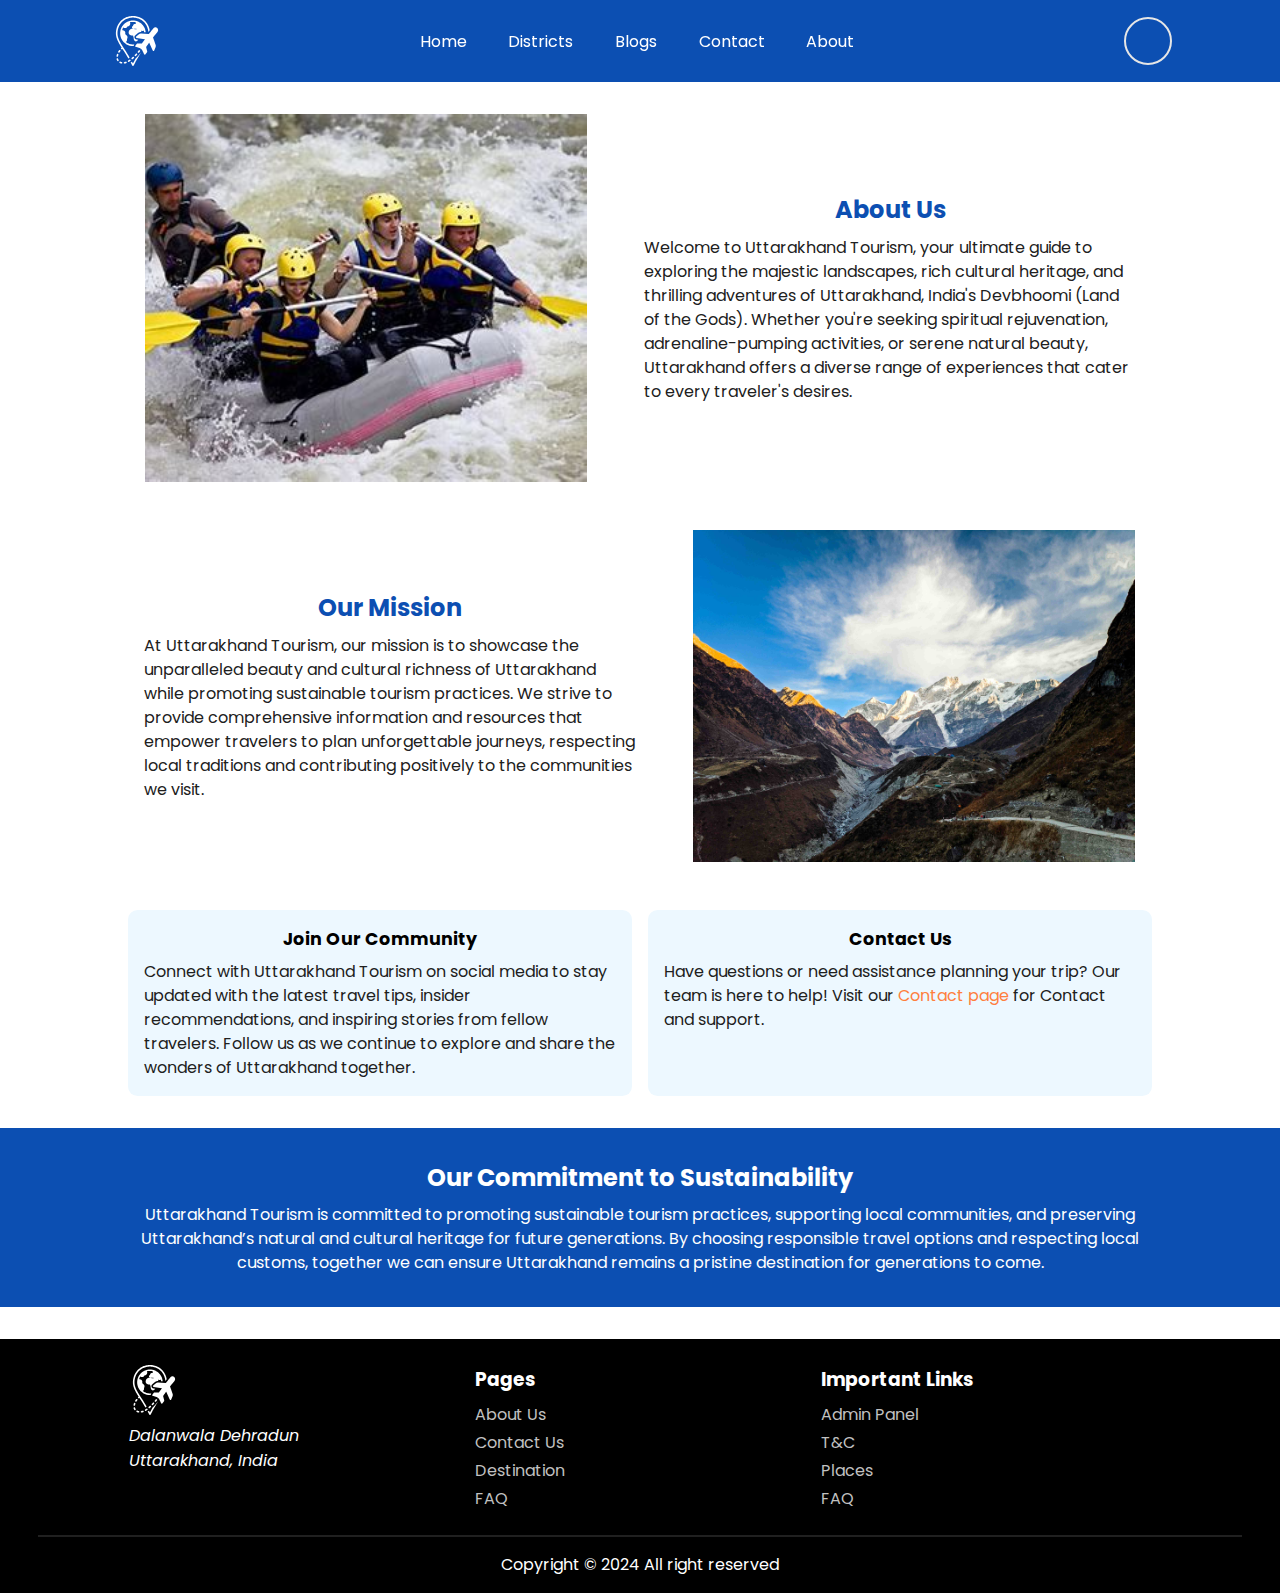
==== commit fccab4ac: "fix profile page UI" ====
--- a/about.html
+++ b/about.html
@@ -63,8 +63,7 @@
       </header>
 
       <div class="profile-section">
-        <div class="profile-image">
-          <img src="./Assests/Feature_0.jpg" alt="profileImage">
+        <div class="profile-image" id="headerProfileImage">
         </div>
         <div class="links hide">
           <a href="./profile.html">Profile</a>
--- a/stylesheets/blogstyle.css
+++ b/stylesheets/blogstyle.css
@@ -12,9 +12,6 @@
 }
 
 .blog-section {
-  @media (max-width: 768px) {
-    margin-top: 2rem;
-  }
 
   & .user-info {
     &>.userimg {
@@ -151,9 +148,6 @@
 
 /* contact-us page styling */
 .contact-section {
-  @media (max-width:768px) {
-    margin-block-start: 1rem;
-  }
 
   &>h1 {
     text-align: center;
@@ -225,7 +219,6 @@
 /* blogs page style */
 
 .blogs-section {
-  margin-top: 1rem;
 
   &>h1 {
     margin-bottom: 1rem;
@@ -358,9 +351,7 @@
 }
 
 /* about-us page */
-
 .about-section {
-  margin-top: 2rem;
 
   &>.about,
   .mission {
@@ -369,7 +360,7 @@
     display: flex;
     flex-direction: column;
     gap: .5rem;
-    padding: 2rem 1.5rem .5rem;
+    padding: 1rem;
 
     @media (min-width:650px) {
       flex-direction: row;
@@ -378,8 +369,6 @@
       &>* {
         flex: 1 1;
       }
-
-
     }
 
     &>.left {
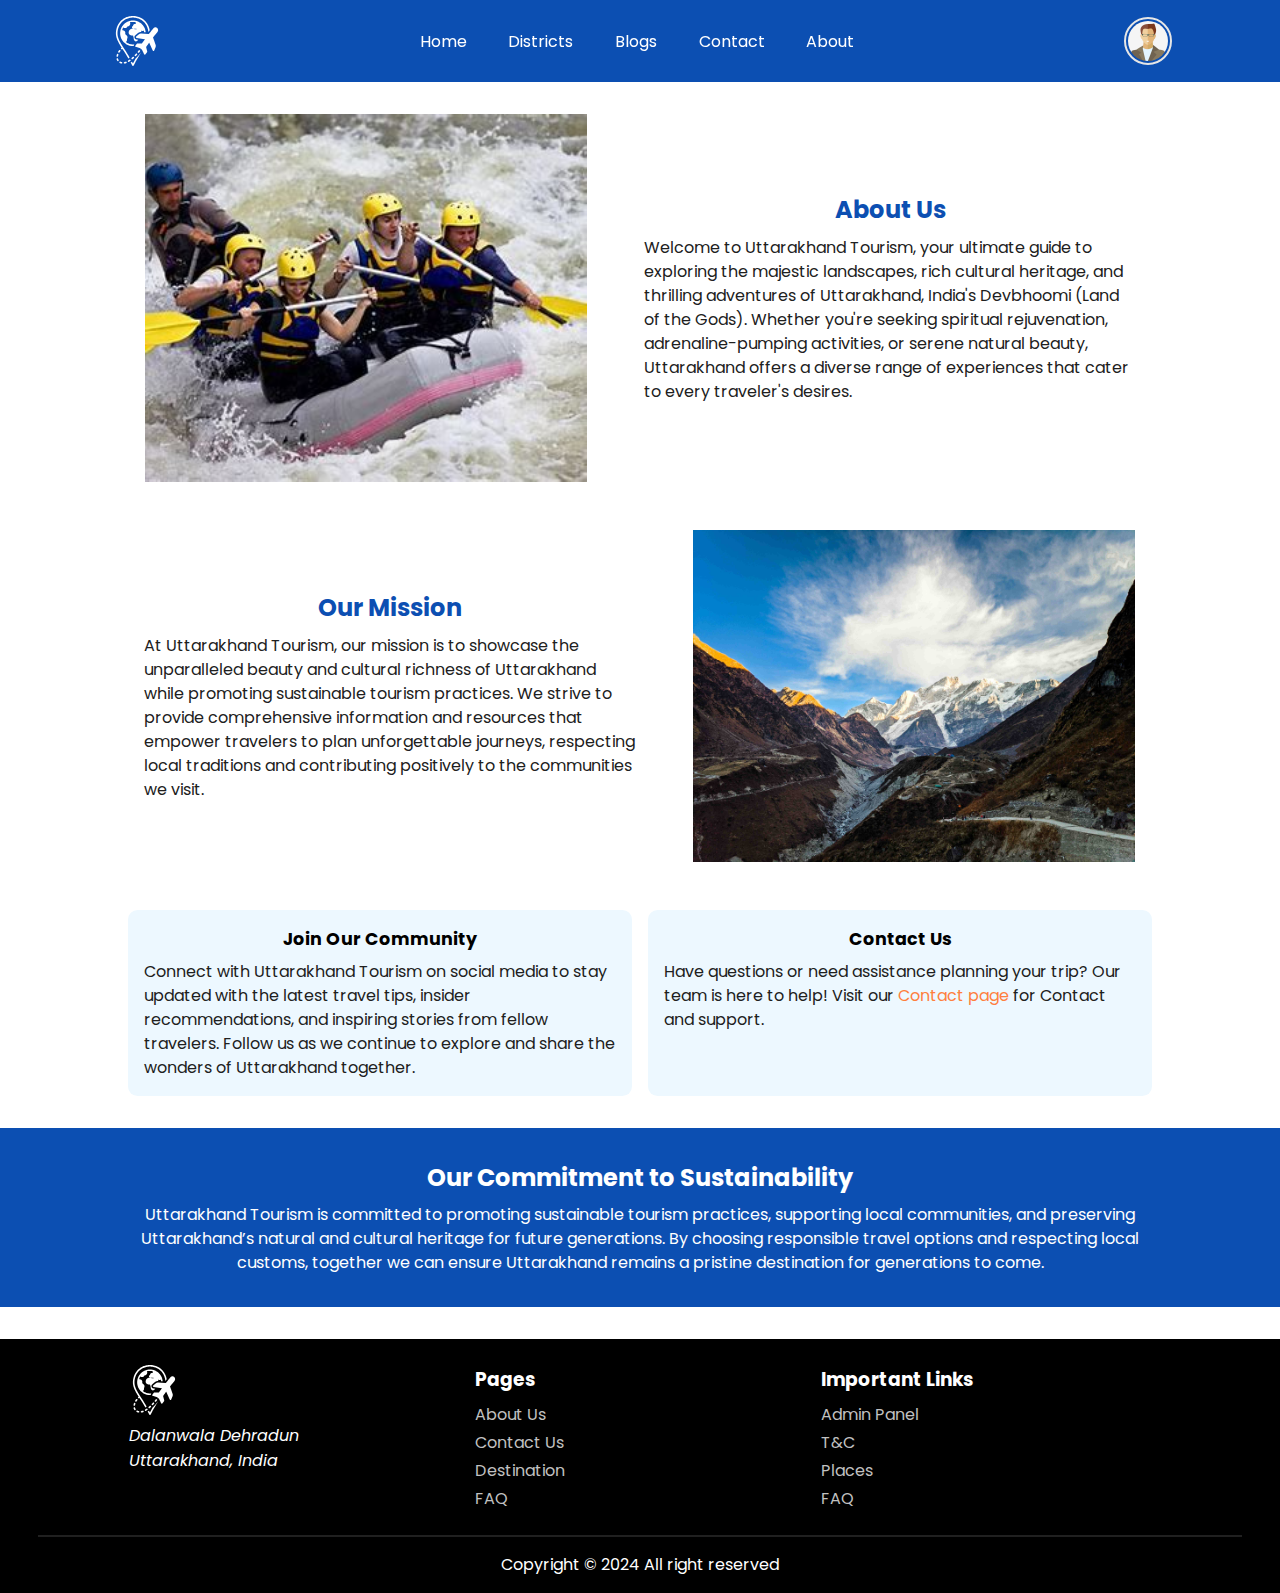
==== commit eb5ab2d7: "fix UI" ====
--- a/about.html
+++ b/about.html
@@ -37,15 +37,14 @@
         </span>
       </div>
       <header id="header">
-        <div class="close-btn" id="menu-close-btn">
+        <div class="first-section" id="menu-close-btn">
+          <a href="./index.html" class="logo">
+            <img src="./Assests/logo.svg" alt="logo">
+          </a>
           <span>
             <i class="fa-solid fa-xmark fa-xl" style="color: #ffffff;"></i>
           </span>
         </div>
-
-        <a href="./index.html" class="logo">
-          <img src="./Assests/logo.svg" alt="logo">
-        </a>
         <nav class="navigation">
           <ul>
             <li><a href="./index.html">Home</a> </li>
